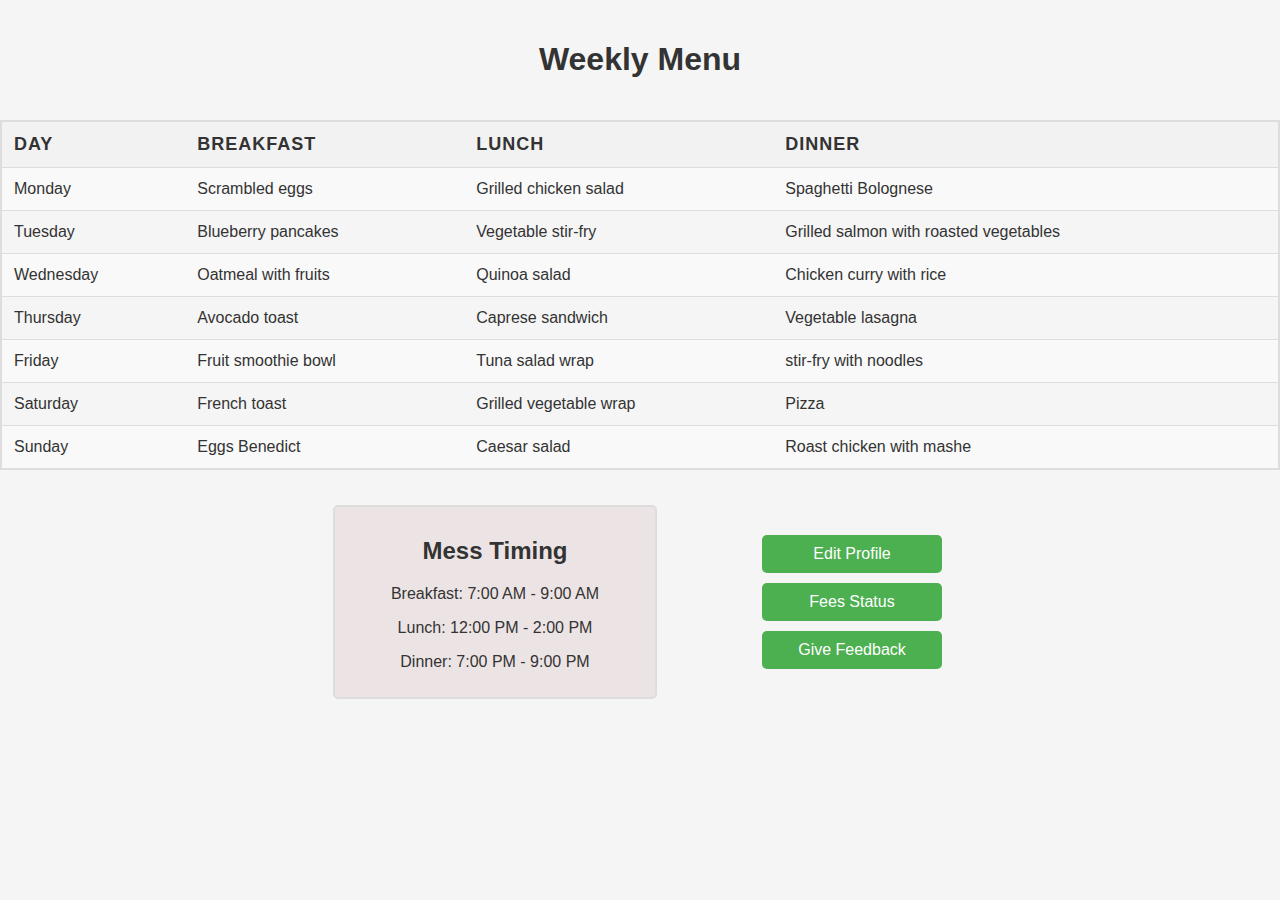
==== border_page.html @ e9661f29 "Checkpoint" ====
<!DOCTYPE html>
<html lang="en">
  <head>
    <meta charset="UTF-8" />
    <meta name="viewport" content="width=device-width, initial-scale=1.0" />
    <title>Weekly Menu</title>
    <link rel="stylesheet" href="border_page.css">
   
  </head>
  <body>
    <h1>Weekly Menu</h1>
    <table>
      <tr > 
        <th>Day</th>
        <th>Breakfast</th>
        <th>Lunch</th>
        <th>Dinner</th>
      </tr>
      <tr>
        <td>Monday</td>
        <td>Scrambled eggs</td>
        <td>Grilled chicken salad</td>
        <td>Spaghetti Bolognese</td>
      </tr>
      <tr>
        <td>Tuesday</td>
        <td>Blueberry pancakes</td>
        <td>Vegetable stir-fry</td>
        <td>Grilled salmon with roasted vegetables</td>
      </tr>
      <tr>
        <td>Wednesday</td>
        <td>Oatmeal with fruits</td>
        <td>Quinoa salad</td>
        <td>Chicken curry with rice</td>
      </tr>
      <tr>
        <td>Thursday</td>
        <td>Avocado toast</td>
        <td>Caprese sandwich</td>
        <td>Vegetable lasagna</td>
      </tr>
      <tr>
        <td>Friday</td>
        <td>Fruit smoothie bowl</td>
        <td>Tuna salad wrap</td>
        <td>stir-fry with noodles</td>
      </tr>
      <tr>
        <td>Saturday</td>
        <td>French toast</td>
        <td>Grilled vegetable wrap</td>
        <td>Pizza</td>
      </tr>
      <tr>
        <td>Sunday</td>
        <td>Eggs Benedict</td>
        <td>Caesar salad</td>
        <td>Roast chicken with mashe</td>
      </tr>
    </table>
    <div class="additional-info">
        <div class="timing">
            <h2>Mess Timing</h2>
            <p>Breakfast: 7:00 AM - 9:00 AM</p>
            <p>Lunch: 12:00 PM - 2:00 PM</p>
            <p>Dinner: 7:00 PM - 9:00 PM</p>
        </div>
        <div class="buttons">
            <a href="./edit-profile.php"><button class="edit-btn">Edit Profile</button></a>
            <button>Fees Status</button>
            <button>Give Feedback</button>
        </div>
    </div> 
  </body>
</html>
---- border_page.css ----
body {
    font-family: Arial, sans-serif;
    margin: 0;
    padding: 0;
    background-color: #f5f5f5;
    color: #333;
    display: flex;
    flex-direction: column;
    align-items: center;
}
h1 {
    text-align: center;
    padding: 20px 0;
}
table {
    width: 100%;
    border-collapse: collapse;
    border: 2px solid #ddd;
    margin-bottom: 15px;
    /* padding-left: 200px; */
    /* margin-left: 20px; */
}
th, td {
    padding: 12px;
    text-align: left;
    border-bottom: 1px solid #ddd;
}
th {
    background-color: #f2f2f2;
    font-size: 18px;
    text-transform: uppercase;
    font-weight: bold;
    letter-spacing: 1px;
}
td {
    font-size: 16px;
}
tr:nth-child(even) {
    background-color: #f9f9f9;
}
@media screen and (max-width: 600px) {
    table {
        border: none;
    }
    th, td {
        padding: 8px;
        font-size: 14px;
    }
    h1 {
        font-size: 24px;
    }
}
.additional-info {
    display: flex;
    /* flex-direction: column; */
    align-items: center;
    /* justify-content: space-evenly; */
}
.timing {
    margin-top: 20px;
    border: 2px solid #ddd;
    padding: 10px;
    width: 300px;
    text-align: center;
    background-color: #ece4e4;
    margin-right: 100px;
    border-radius: 5px;
}
.buttons {
    margin-top: 20px;
    display: flex;
    flex-direction: column; 
}
.buttons button { 
    width: 180px;
    margin: 5px;
    padding: 10px 20px;
    font-size: 16px;
    background-color: #4CAF50;
    color: white;
    border: none;
    cursor: pointer;
    border-radius: 5px;
}
.buttons button:hover {
    background-color: #3dce44; 
}
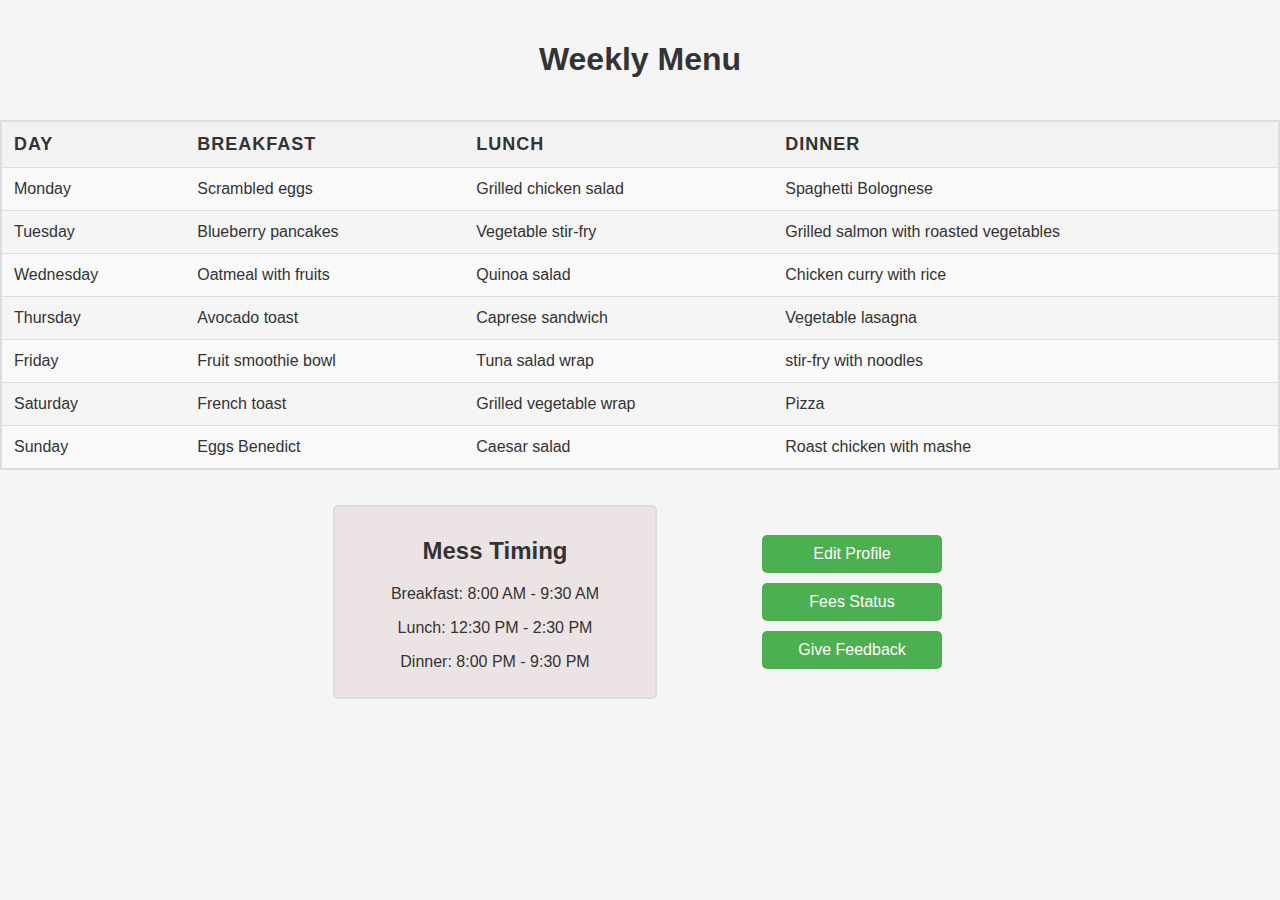
==== commit a0a39240: "Final MMS project Report" ====
--- a/border_page.html
+++ b/border_page.html
@@ -1,13 +1,13 @@
+
 <!DOCTYPE html>
 <html lang="en">
-  <head>
-    <meta charset="UTF-8" />
-    <meta name="viewport" content="width=device-width, initial-scale=1.0" />
+<head>
+    <meta charset="UTF-8">
+    <meta name="viewport" content="width=device-width, initial-scale=1.0">
     <title>Weekly Menu</title>
     <link rel="stylesheet" href="border_page.css">
-   
-  </head>
-  <body>
+</head>
+<body>
     <h1>Weekly Menu</h1>
     <table>
       <tr > 
@@ -62,15 +62,29 @@
     <div class="additional-info">
         <div class="timing">
             <h2>Mess Timing</h2>
-            <p>Breakfast: 7:00 AM - 9:00 AM</p>
-            <p>Lunch: 12:00 PM - 2:00 PM</p>
-            <p>Dinner: 7:00 PM - 9:00 PM</p>
+            <p>Breakfast: 8:00 AM - 9:30 AM</p>
+            <p>Lunch: 12:30 PM - 2:30 PM</p>
+            <p>Dinner: 8:00 PM - 9:30 PM</p> 
         </div>
         <div class="buttons">
             <a href="./edit-profile.php"><button class="edit-btn">Edit Profile</button></a>
-            <button>Fees Status</button>
-            <button>Give Feedback</button>
+            <button id="feeStatusButton">Fees Status</button>
+            <a href="./feedback_form.php"><button>Give Feedback</button></a>
         </div>
-    </div> 
-  </body>
+        <div id="feeStatusMessage"></div>
+    </div>
+
+    <script>
+        document.getElementById('feeStatusButton').addEventListener('click', function() {
+            fetch('check_fee_status.php')
+                .then(response => response.text())
+                .then(data => {
+                    document.getElementById('feeStatusMessage').innerText = data;
+                })
+                .catch(error => {
+                    console.error('Error:', error);
+                });
+        });
+    </script>
+</body>
 </html>
